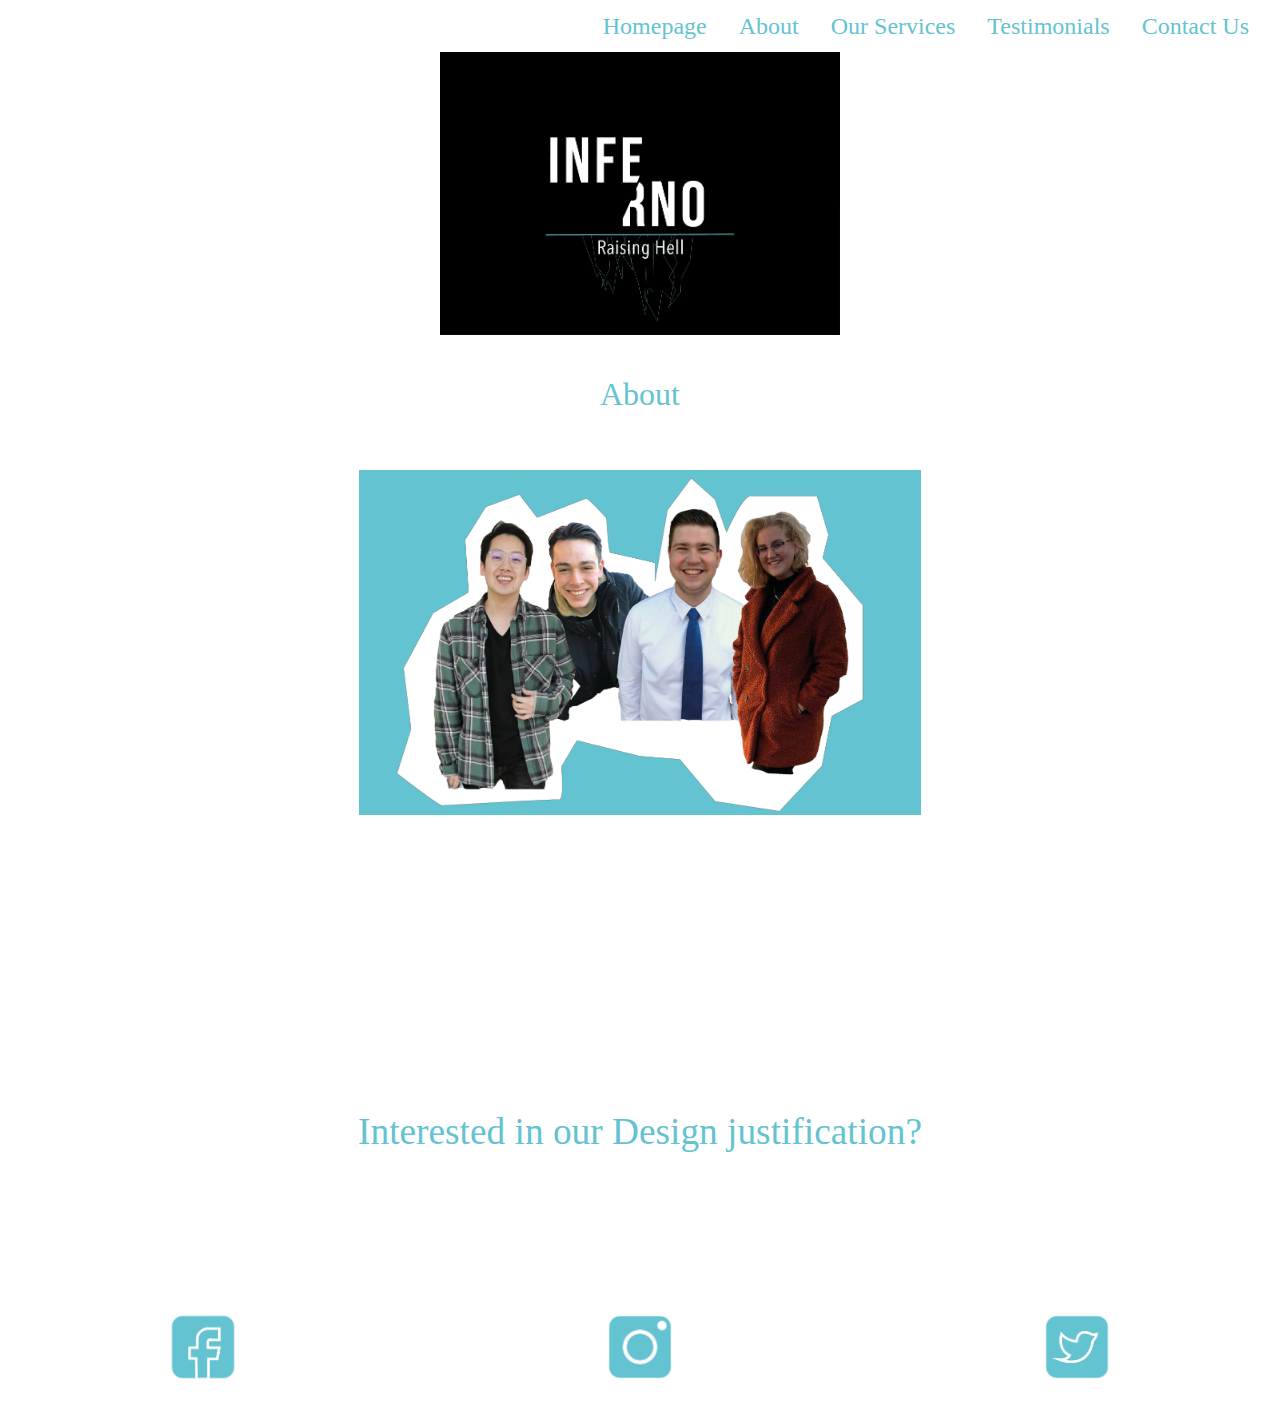
==== about.html @ 0b37bc28 "Update about.html" ====
<!doctype html>
<html>
<head>
<meta charset="utf-8">
<title>About</title>
		<link href="CSS/bootstrap.min.css" rel="stylesheet" type="text/css">
		<link href="CSS/my-class.css" rel="stylesheet" type="text/css">
		<script src="http://use.edgefonts.net/bebas-neue:n4:default.js" type="text/javascript"></script>
		<link href="https://fonts.googleapis.com/css2?family=Barlow&family=Oswald&display=swap" rel="stylesheet”>
		
</head>

  <body class="body">
	  <div class="container-fluid">
		  <div class="row">
			  <nav class="col-sm-12 col-md-12 col-lg-12">
			  <ul class="nav justify-content-end">
  <li class="nav-item">
    <a class="nav-link navbar" href="index.html">Homepage</a>
  </li>
  <li class="nav-item">
    <a href="about.html" class="navbar">About</a>
  </li>
<li class="nav-item">
    <a href="services.html" class="navbar">Our Services</a>
  </li>
<li class="nav-item">
    <a href="testimonials.html" class="navbar">Testimonials</a>
  </li>
<li class="nav-item">
    <a class="navbar" href="contact.html">Contact Us</a>
  </li>
</ul>
			  </nav>
			  
		  </div>
	  </div>
			  <figure class="col-lg-12 col-md-12 col-sm-12">
			    <img class="img-fluid mx-auto d-block" src="images/logo.png" alt="Inferno Logo" width="400" height="600">
				  <br>
			  </figure>
			  
			  	<header class="col-lg-12 col-md-12 col-sm-12">
			<h2 class="h2"> About </h2>
			<br>
						  <img class="photo" src="images/groupphoto.png" alt="Group Photo" >
	  	
	  <p class="phototext">I Jachi Wong I Sam Vranken I Ruben Vaupell I Sophie Verweij I
					<br>
					<br>
					</p>
				</header>
	  <article class="col-lg-12 col-md-12 col-sm-12">
	  	<h4 class="h4">Who are we?</h4>
	  	<p class="text">The inferno team consists of four, second year CB/ IMEM students, dedicated to help you out with your financial/ living situation or with job applications. Inferno is a brand developed for students by students with one simple vision: “In a world where increasing pressure is being put on young individuals to succeed, we believe in breaking free from old fashion beliefs, because only then society can truly progress”. At Inferno we stand by the values of: Defiance, self-worth, progression and strength.
			<br>
			<br>
			<br>
	  	</p>
	 </article>
	  
<!--
		   <figure class="col-lg-12 col-md-12 col-sm-12">
			    <img class="img-fluid mx-auto d-block" src="images/groupphoto.png" alt="Group Photo" width="800" height="1200">
			   
				  <br>
			  </figure>
-->
<header>
	    <h4 class="paragraph7">Interested in our Design justification?</h4>
	  </header>
	  <p class="textdes"> <a href="pdf/designjustification.pdf" class="paragraph5">click here</a>
	  <br>
	  <br>
		  <br>
		  <br>
		  <br>
	  </p>
	  
	  
	  
<div class="row">
			<nav class="col-lg-4 col-md-4 col-sm-4 img-fluid mx-auto d-block">
				<a href="https://www.facebook.com/InfernoBrand-106362020976413/"><img class="img-fluid mx-auto d-block" src="images/facebook.png" alt="Facebook logo" width="70" height="270"> </a>	  
				<br>
			</nav>
			<nav class="col-lg-4 col-md-4 col-sm-4">
			  	<a href="https://www.instagram.com/?hl=nl"><img class="img-fluid mx-auto d-block" src="images/insta.png" alt="Instagram logo" width="70" height="270"></a>
			  	<br>
			</nav> 
			<nav class="col-lg-4 col-md-4 col-sm-4 img-fluid mx-auto d-block">
			  	<a href="https://twitter.com/WeAre_Inferno"><img class="img-fluid mx-auto d-block" src="images/twitter.png" alt="twitter logo" width="70" height="270"></a>
				<br>
			</nav>
		</div>
	 
	
	
	<script src="js/jquery-3.5.0.slim.min.js"></script>
	<script src="js/bootstrap.bundle.min.js"></script>
</body>
</html>
---- CSS/my-class.css ----
@charset "UTF-8";

.body {
	background-color: black;
	margin-left: 50px;
    margin-right: 50px;
    padding: 0;
}

.navbar {
    color: #64c3d0;
    font-family: bebas neue;
    font-size: x-large;
}

.paragraph {
    color: white;
    text-align: center;
    font-family: Avenir "Avenir Next Condensed Regular";
    font-size: large;
    font-style: normal;
    font-variant: normal;
    font-weight: lighter;
    letter-spacing: 1px;
}
.mission {
    color: white;
    text-align: center;
    font-family: "Avenir Next Condensed";
    font-style: italic;
    font-variant: normal;
    font-weight: lighter;
    font-size: 23pt;
    letter-spacing: 2pt;
	margin-left: 40pt;
	margin-right:40pt;
}

.values {
    color: #64C3D0;
    Font-family: bebas neue;
    font-size: xx-large;
    text-align: center;
}

.h2 {
	color: #64C3D0;
	font-family: "Bebas Neue";
	text-align:center;	
}


.paragraph2 {
    color: #64C3D0;
    font-family: "Bebas Neue";
    text-align: center;
    font-size: x-large;
}

.paragraph3 {
    color: white;
    margin-left: 29px;
    margin-right: 29px;
	
}

.paragraph4 {
    color: #64C3D0;
    font-family: "bebas-neue";
	margin-left: 29px;
	margin-right:29px;
}

.h3 {
    text-align: center;
    color: #64C3D0;
    font-family: "Bebas Neue";
    font-size: xx-large;
}
.h4 {
    text-align: center;
    color: #FFFFFF;
    font-family: "Bebas Neue";
    font-size: xx-large;
}

.list {
    color: white;
    text-align: center;
    font-size: 22pt;
    font-family: "Avenir Next Condensed";
    font-weight: lighter;
    text-decoration: none;
    font-variant: normal;
    font-style: normal;
}

.paragraph5 {
    color: white;
    font-family: "Bebas Neue";
    text-align: center;
    font-size: 24pt;
}

.logo1 {
	float: left;
	margin-left: 300px;
}

.logo2 {
	float: right;
	margin-right: 300px;
}
label {
	color: #ffffff;
	font-family: "bebas-neue";
	font-size: large;
}
.subtitle {
    color: #64C3D0;
    font-family: "bebas-neue";
    text-align: center;
    font-size: medium;
}
.maps {
	width: 100%
}

/*Ruben about page*/


.photo{
	position:center;
	margin-left:auto;
	margin-right:auto;
	display:block;
	width: 45%;
	margin-bottom:3px;
	margin-top:2%;
}

.h4{
	text-align: center;
    color: White;
    font-family: "bebas-neue";
    font-size: xx-large;
}

.text{
	margin-left:20%;
	margin-right:20%;
	text-align:justify;
	margin-top:1%;
	color:white;
	font-family: 'Barlow', sans-serif;
	margin-bottom:0px;
}

.phototext{ 
	color:white;
	text-align:center;
	font-family: 'Barlow', sans-serif;
	margin-bottom:25px;
}

.textdes{
		margin-left:20%;
	margin-right:20%;
	margin-top:1%;
	color:white;
	font-family: 'Barlow', sans-serif;
	margin-bottom:0px;
	text-align:center;
}

/*Sam's Service's Page*/
.margins4 {
    margin-bottom: 25px;	
}

.price {
	text-align: center;
    color: #00000;
    font-family: "Bebas-Neue";
    font-size: 2rem;
}
.title3 {
	text-align: center;
    color: #64C3D0;
    font-family: "Bebas-Neue";
    font-size: 2rem;
}
.paragraph6 {
    color: #101010;
    text-align: center;
    margin-left: 20px;
    margin-right: 20px;
}

.h4 {
	text-align: center;
    color: #ffffff;
    font-family: bebas-neue;
    font-size: xx-large;
}
.line {
    border-color: #65C3D0;
}
.row1 {
    margin-top: 50px;
}

.paragraph7 {
	text-align: center;
	font-family: "bebas-neue";
	color: #64C3D0;
	font-size: 28pt;
}
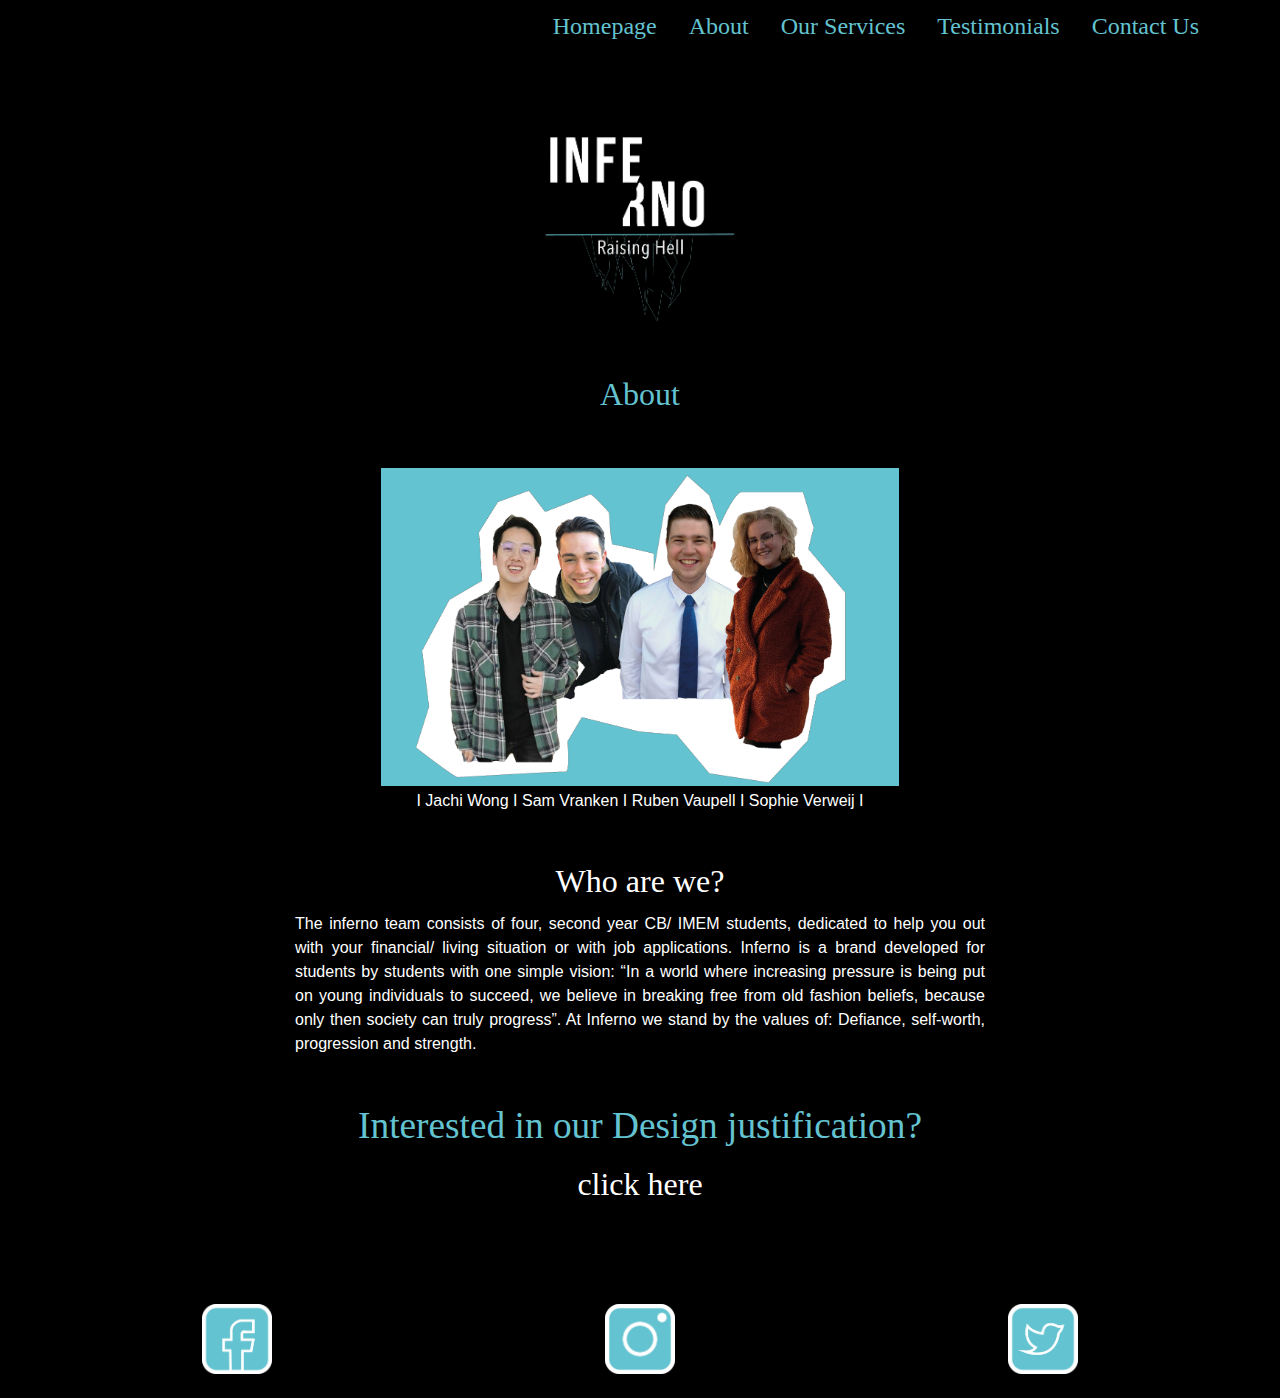
==== commit 94fecc90: "Update about.html" ====
--- a/about.html
+++ b/about.html
@@ -6,7 +6,7 @@
 		<link href="CSS/bootstrap.min.css" rel="stylesheet" type="text/css">
 		<link href="CSS/my-class.css" rel="stylesheet" type="text/css">
 		<script src="http://use.edgefonts.net/bebas-neue:n4:default.js" type="text/javascript"></script>
-		<link href="https://fonts.googleapis.com/css2?family=Barlow&family=Oswald&display=swap" rel="stylesheet”>
+		
 		
 </head>
 
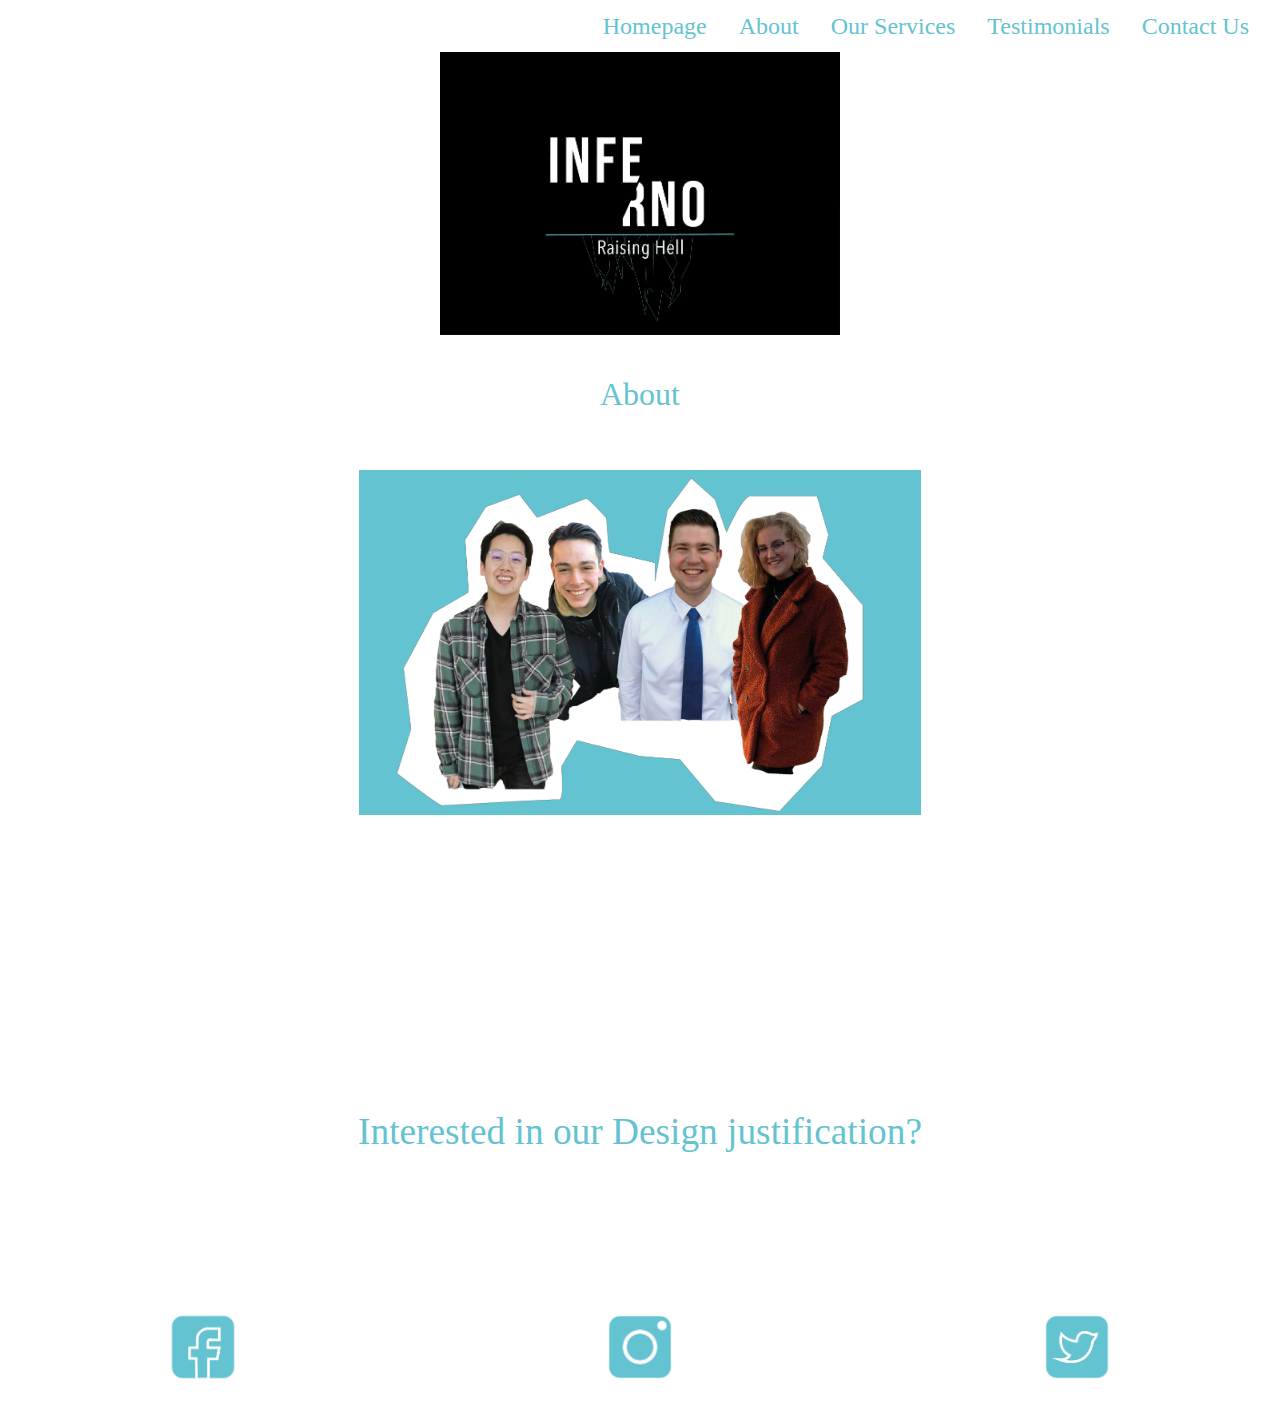
==== commit 38716b2b: "Update about.html" ====
--- a/about.html
+++ b/about.html
@@ -6,6 +6,7 @@
 		<link href="CSS/bootstrap.min.css" rel="stylesheet" type="text/css">
 		<link href="CSS/my-class.css" rel="stylesheet" type="text/css">
 		<script src="http://use.edgefonts.net/bebas-neue:n4:default.js" type="text/javascript"></script>
+		<link href="https://fonts.googleapis.com/css2?family=Barlow&family=Oswald&display=swap" rel="stylesheet”>
 		
 		
 </head>
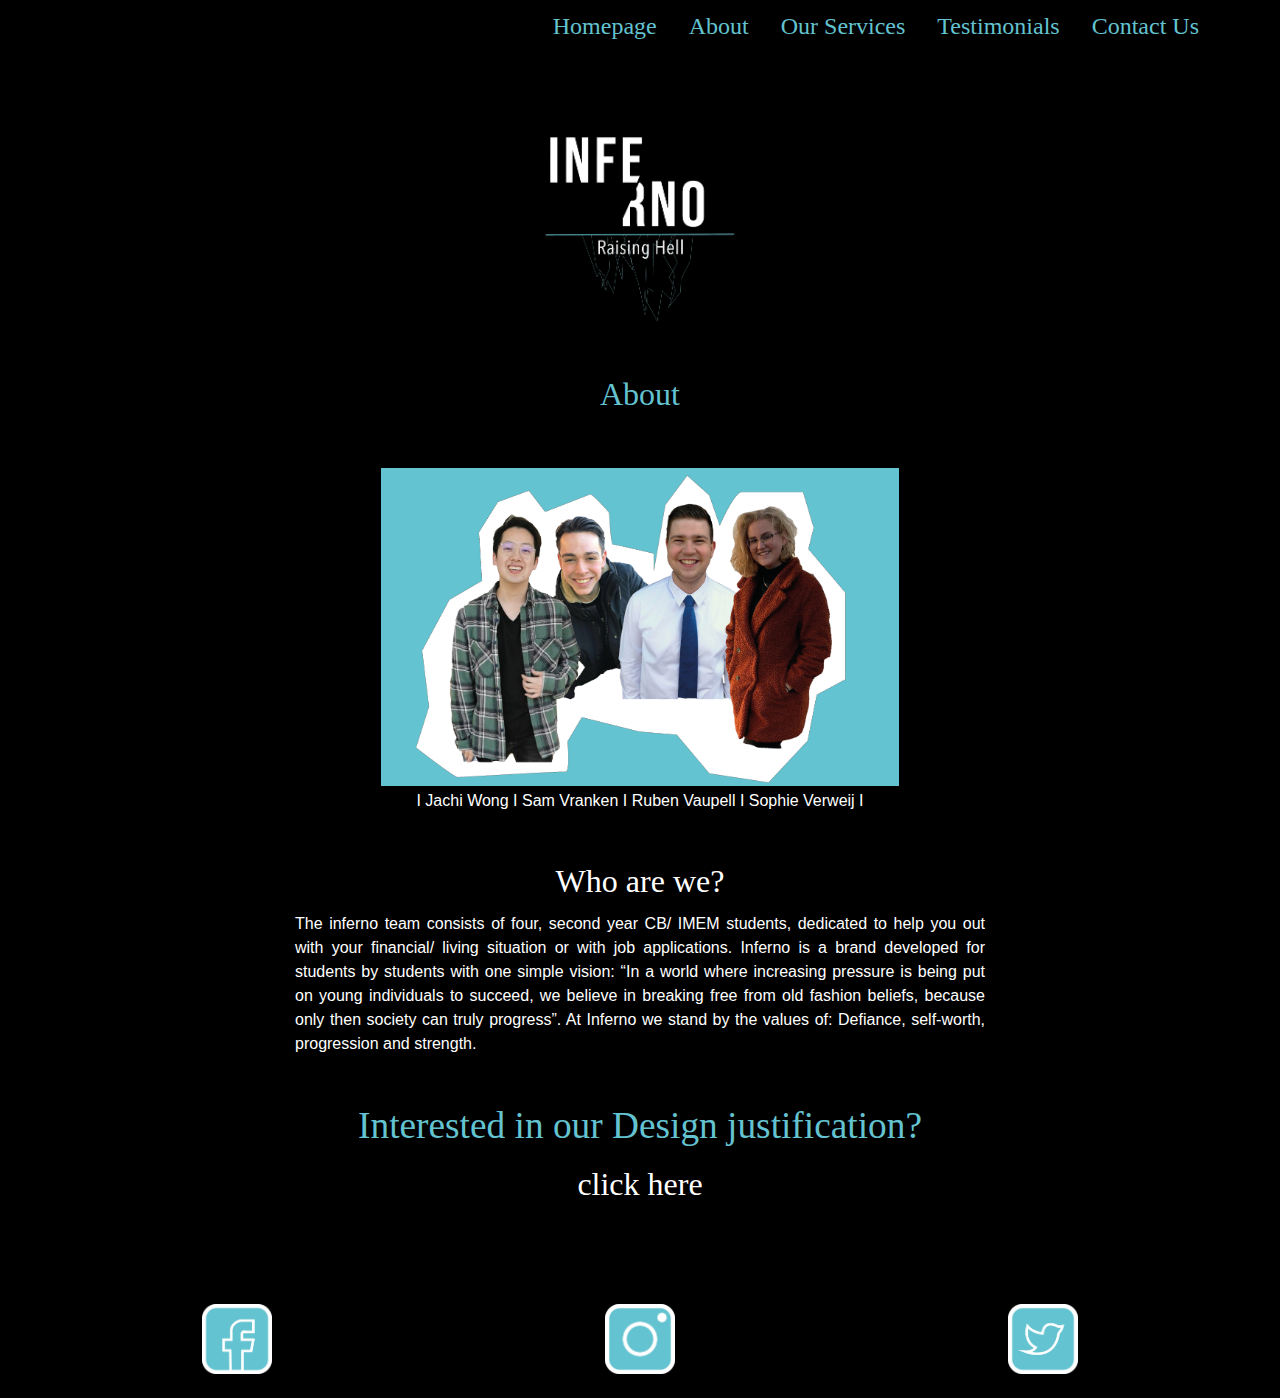
==== commit efe240a7: "Update about.html" ====
--- a/about.html
+++ b/about.html
@@ -6,7 +6,7 @@
 		<link href="CSS/bootstrap.min.css" rel="stylesheet" type="text/css">
 		<link href="CSS/my-class.css" rel="stylesheet" type="text/css">
 		<script src="http://use.edgefonts.net/bebas-neue:n4:default.js" type="text/javascript"></script>
-		<link href="https://fonts.googleapis.com/css2?family=Barlow&family=Oswald&display=swap" rel="stylesheet”>
+		
 		
 		
 </head>
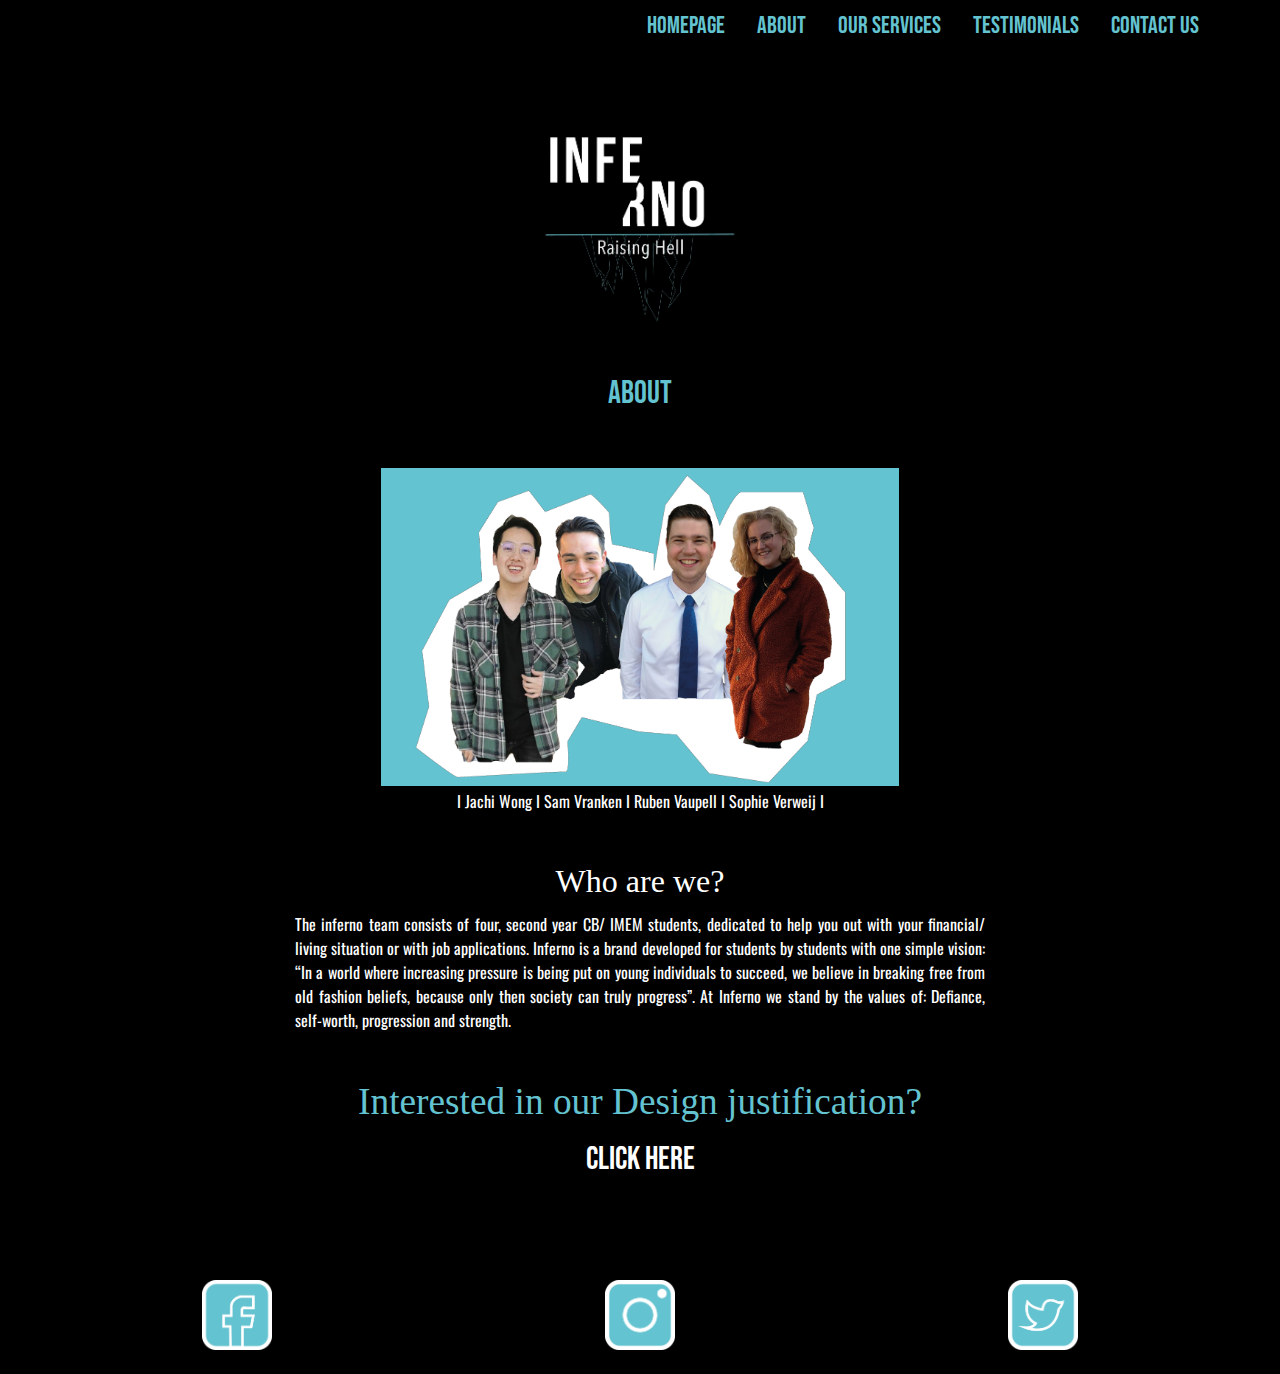
==== commit 66f864a5: "Update about.html" ====
--- a/about.html
+++ b/about.html
@@ -5,8 +5,8 @@
 <title>About</title>
 		<link href="CSS/bootstrap.min.css" rel="stylesheet" type="text/css">
 		<link href="CSS/my-class.css" rel="stylesheet" type="text/css">
-		<script src="http://use.edgefonts.net/bebas-neue:n4:default.js" type="text/javascript"></script>
-		
+		<link href="https://fonts.googleapis.com/css2?family=Bebas+Neue&display=swap" rel="stylesheet">
+		<link href="https://fonts.googleapis.com/css2?family=Oswald&display=swap" rel="stylesheet">
 		
 		
 </head>
--- a/CSS/my-class.css
+++ b/CSS/my-class.css
@@ -142,7 +142,7 @@
 .h4{
 	text-align: center;
     color: White;
-    font-family: "bebas-neue";
+    font-family: 'Bebas Neue', cursive;
     font-size: xx-large;
 }
 
@@ -152,14 +152,14 @@
 	text-align:justify;
 	margin-top:1%;
 	color:white;
-	font-family: 'Barlow', sans-serif;
+	font-family: 'Oswald', sans-serif;
 	margin-bottom:0px;
 }
 
 .phototext{ 
 	color:white;
 	text-align:center;
-	font-family: 'Barlow', sans-serif;
+	font-family: 'Oswald', sans-serif;
 	margin-bottom:25px;
 }
 
@@ -168,7 +168,7 @@
 	margin-right:20%;
 	margin-top:1%;
 	color:white;
-	font-family: 'Barlow', sans-serif;
+	font-family: 'Oswald', sans-serif;
 	margin-bottom:0px;
 	text-align:center;
 }
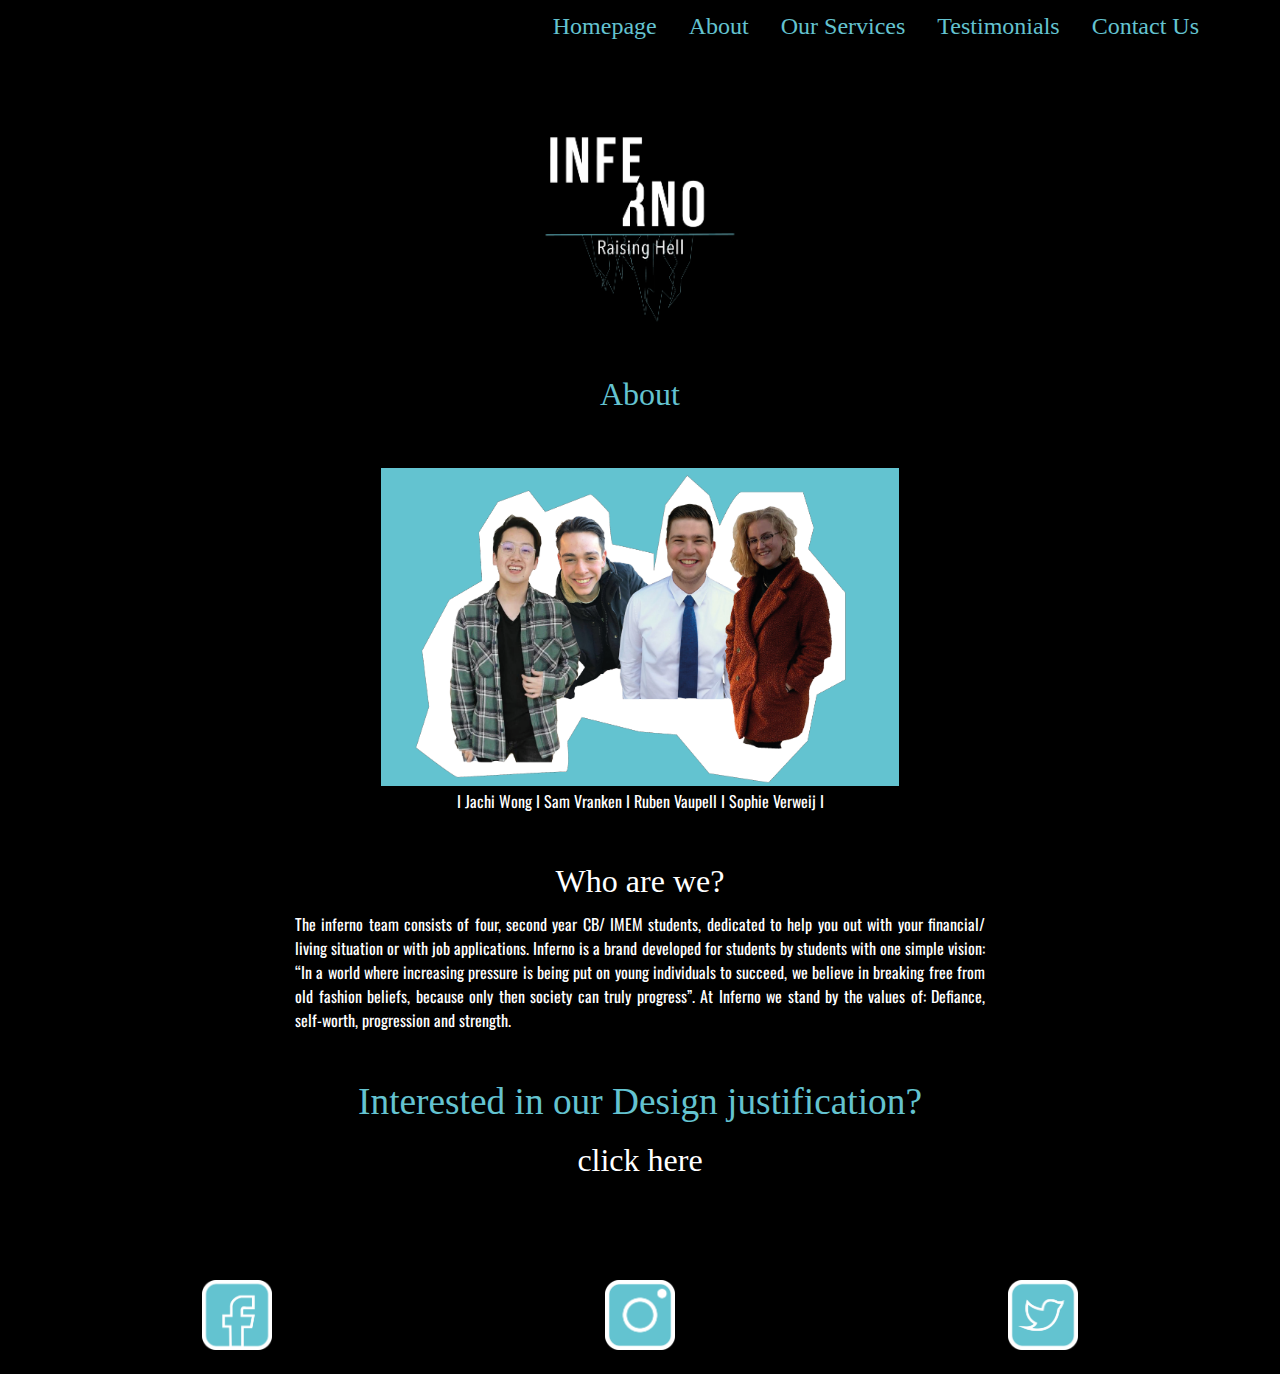
==== commit c15c8b30: "Update about.html" ====
--- a/about.html
+++ b/about.html
@@ -5,7 +5,7 @@
 <title>About</title>
 		<link href="CSS/bootstrap.min.css" rel="stylesheet" type="text/css">
 		<link href="CSS/my-class.css" rel="stylesheet" type="text/css">
-		<link href="https://fonts.googleapis.com/css2?family=Bebas+Neue&display=swap" rel="stylesheet">
+		<script src="http://use.edgefonts.net/bebas-neue:n4:default.js" type="text/javascript"></script>
 		<link href="https://fonts.googleapis.com/css2?family=Oswald&display=swap" rel="stylesheet">
 		
 		
